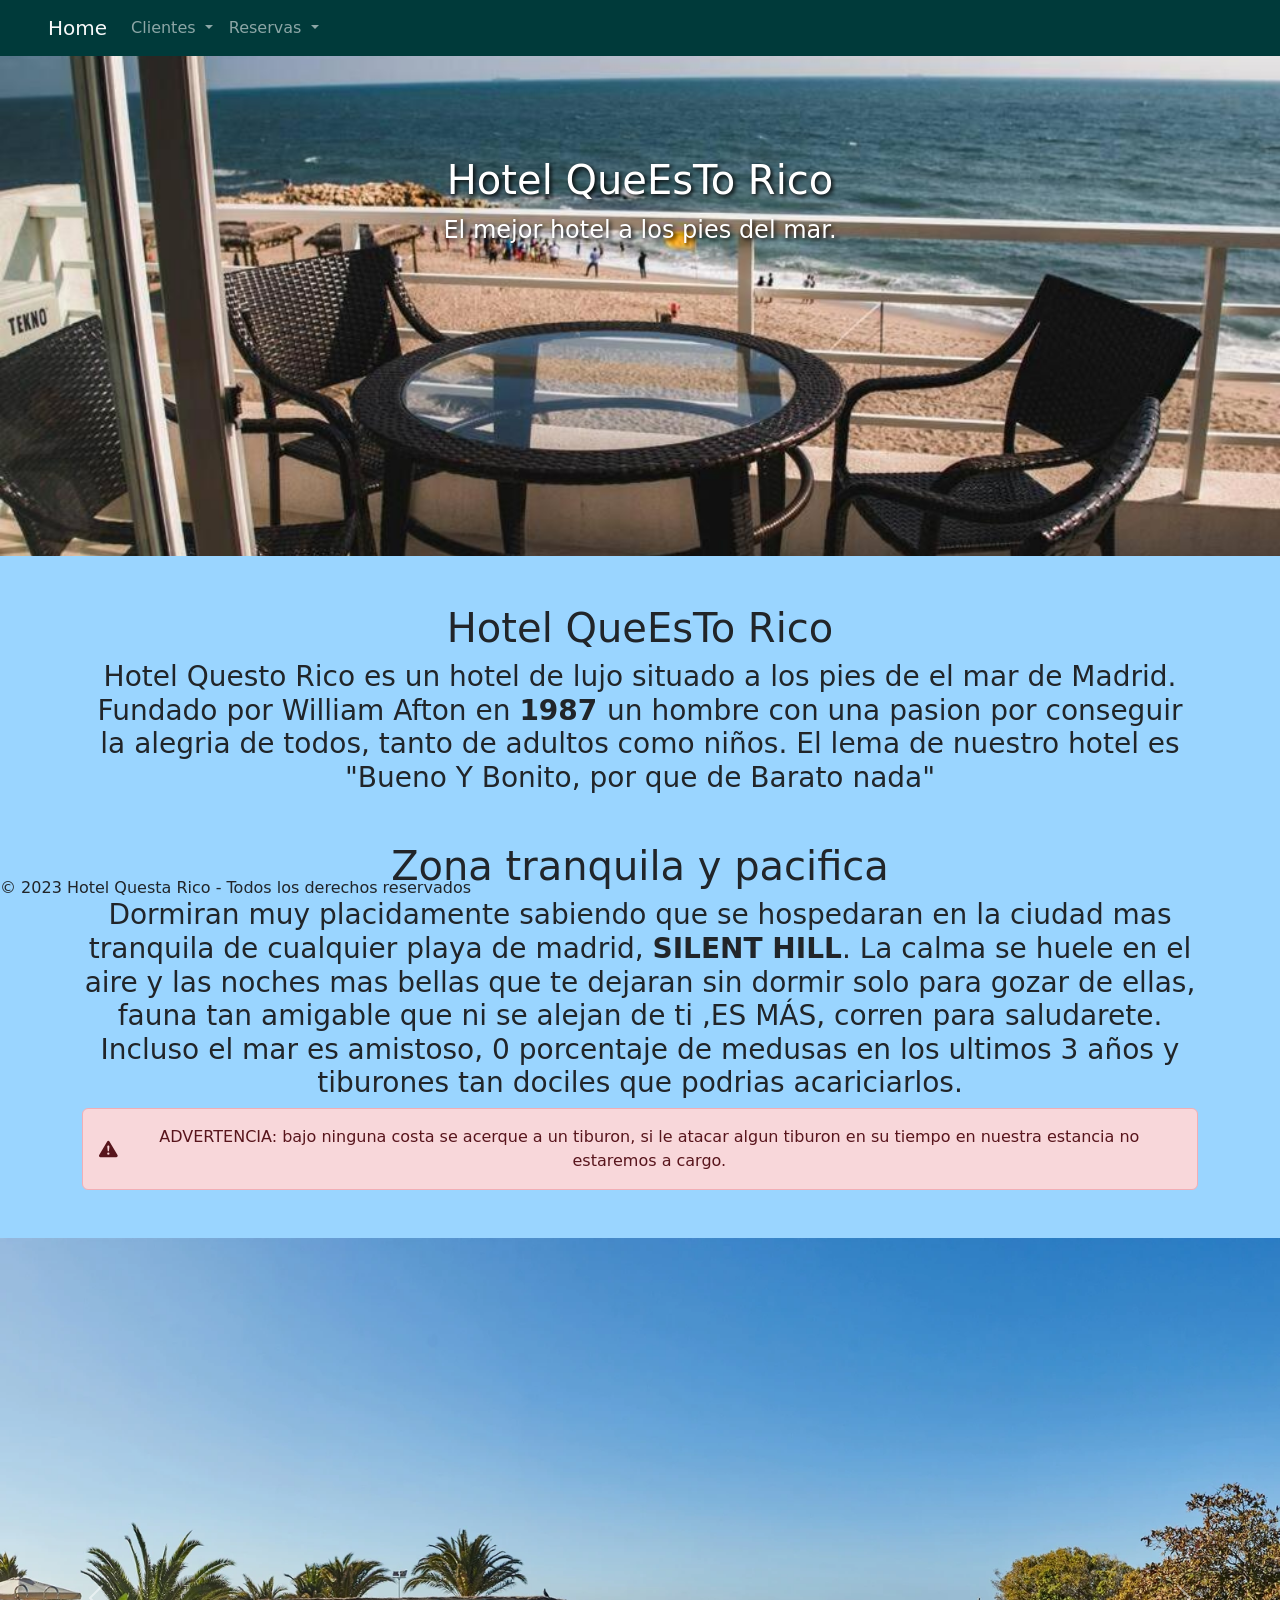
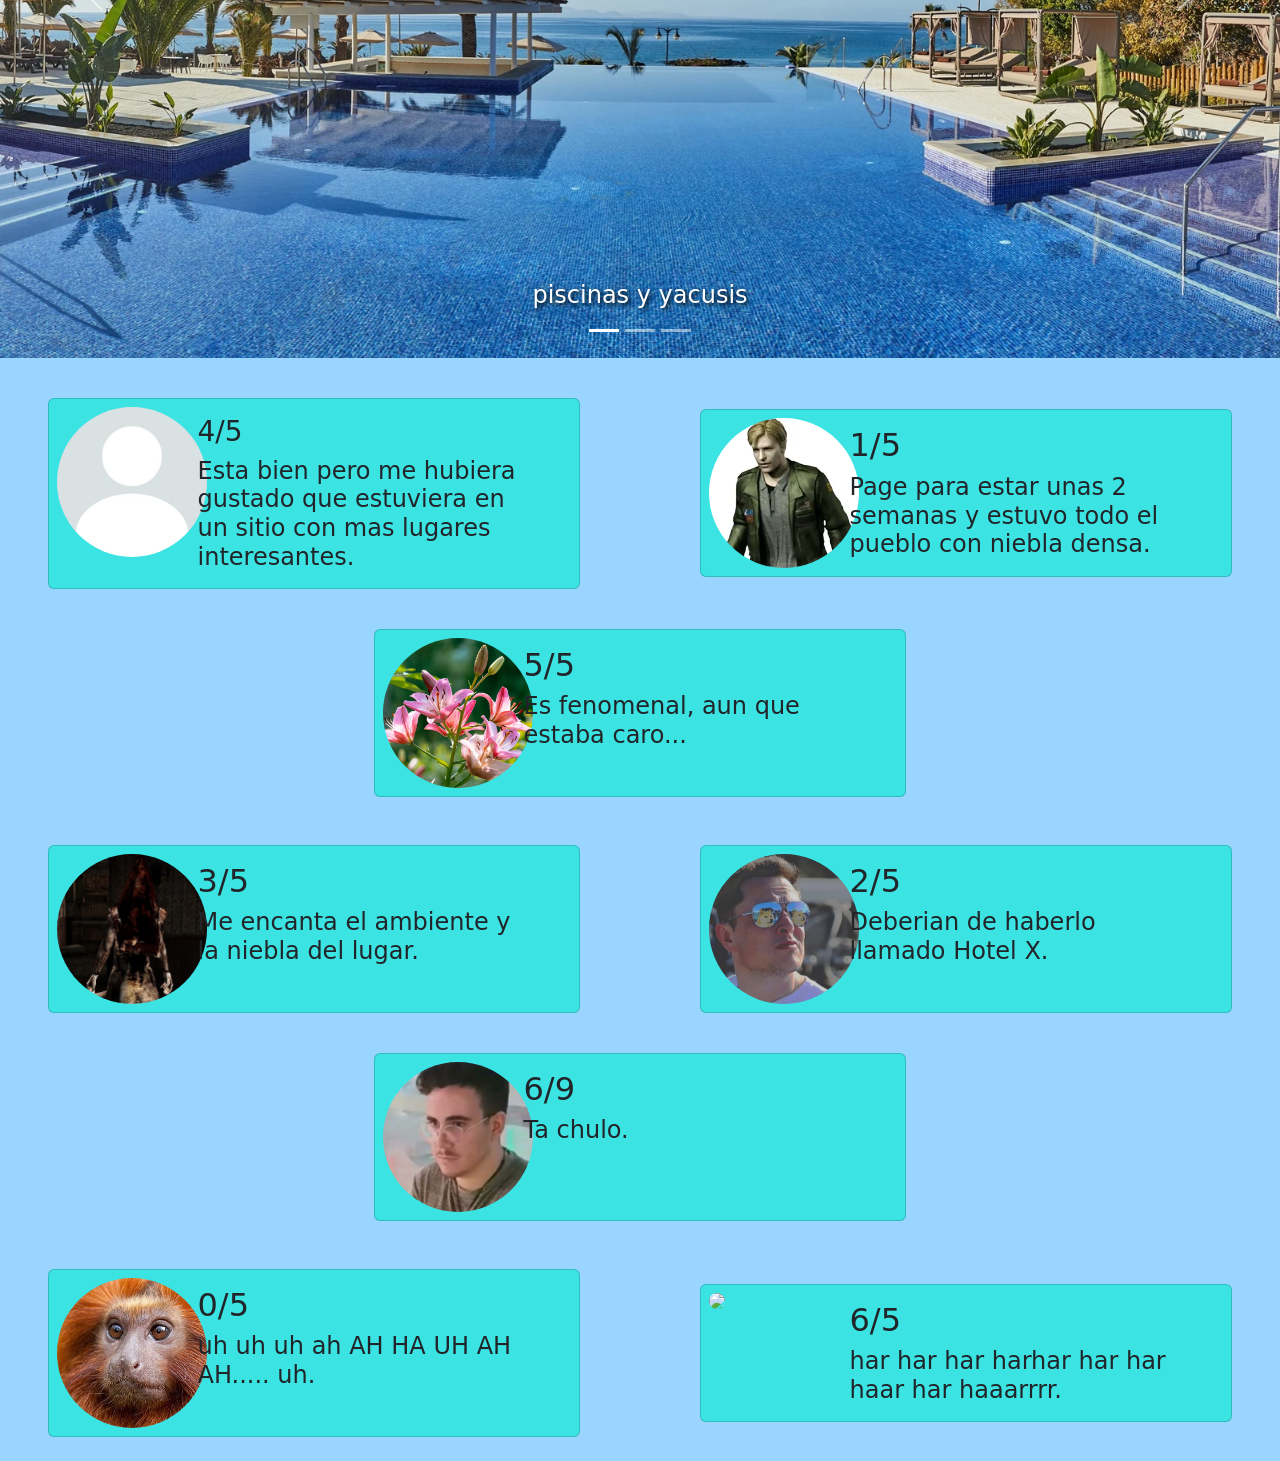
==== www/diw/index.html @ 8e3326f8 "Initial commit" ====
<!DOCTYPE html>
<html>

<head>
	<meta charset="UTF-8">
	<meta name="viewport" content="width=device-width, initial-scale=1.0">
	<link href="https://cdn.jsdelivr.net/npm/bootstrap@5.3.2/dist/css/bootstrap.min.css" rel="stylesheet"
		integrity="sha384-T3c6CoIi6uLrA9TneNEoa7RxnatzjcDSCmG1MXxSR1GAsXEV/Dwwykc2MPK8M2HN" crossorigin="anonymous">
	<link rel="stylesheet" href="https://cdn.jsdelivr.net/npm/bootstrap-icons@1.11.2/font/bootstrap-icons.min.css">

	<link rel="stylesheet" href="https://maxcdn.bootstrapcdn.com/font-awesome/4.7.0/css/font-awesome.min.css">
	<script src="https://cdn.jsdelivr.net/npm/bootstrap@5.3.2/dist/js/bootstrap.bundle.min.js"
		integrity="sha384-C6RzsynM9kWDrMNeT87bh95OGNyZPhcTNXj1NW7RuBCsyN/o0jlpcV8Qyq46cDfL"
		crossorigin="anonymous"></script>
	<title>Hotele Questo Rico</title>
</head>

<body>

	<!-- Barra de navegación -->
	<nav class="navbar navbar-expand-lg sticky-top navbar-dark">
		<div class="container-fluid px-5">
			<a class="navbar-brand text-light" aria-current="page" id="mnuLandPage">Home</a>
			<button class="navbar-toggler text-light" type="button" data-bs-toggle="collapse"
				data-bs-target="#navbarSupportedContent" aria-controls="navbarSupportedContent" aria-expanded="false"
				aria-label="Toggle navigation">
				<span class="navbar-toggler-icon"></span>
			</button>

			<div class="collapse navbar-collapse" id="navbarSupportedContent">
				<ul class="navbar-nav me-auto mb-2 mb-lg-0">
					<li class="nav-item dropdown">
						<a class="nav-link dropdown-toggle" href="#" role="button" data-bs-toggle="dropdown"
							aria-expanded="false">
							Clientes
						</a>
						<ul class="dropdown-menu">
							<li><a class="dropdown-item" href="#" id="mnuFormClient">Crear Cliente</a></li>

							<li>
								<hr class="dropdown-divider">
							</li>

							<li><a class="dropdown-item" href="#" id="mnuListCLients">Lista Clietes</a></li>
							<li><a class="dropdown-item" href="#" id="mnuFindClient">Buscar Cliente por id</a>
							</li>
						</ul>
					</li>
					<li class="nav-item dropdown">
						<a class="nav-link dropdown-toggle" href="#" role="button" data-bs-toggle="dropdown"
							aria-expanded="false">
							Reservas
						</a>
						<ul class="dropdown-menu">
							<li><a class="dropdown-item" href="#" id="mnuFormReservation">Reservar hotel</a></li>
							<li>
								<hr class="dropdown-divider">
							</li>

							<li><a class="dropdown-item" href="#" id="mnuListReservations">Listado de Reservas</a></li>
							<li><a class="dropdown-item" href="#" id="mnuFindReservation">Buscar Reserva por id</a>
							</li>
						</ul>
					</li>
				</ul>
			</div>
		</div>
	</nav>


	<!-- LANDPAGE -->


	<div class="toast-container position-fixed bottom-0 end-0 p-3">
		<div id="liveToast" class="toast" role="alert" aria-live="assertive" aria-atomic="true">
			<div class="toast-header">
				<svg xmlns="http://www.w3.org/2000/svg" width="16" height="16" fill="currentColor"
					class="bi bi-house-gear me-1" viewBox="0 0 16 16">
					<path
						d="M7.293 1.5a1 1 0 0 1 1.414 0L11 3.793V2.5a.5.5 0 0 1 .5-.5h1a.5.5 0 0 1 .5.5v3.293l2.354 2.353a.5.5 0 0 1-.708.708L8 2.207l-5 5V13.5a.5.5 0 0 0 .5.5h4a.5.5 0 0 1 0 1h-4A1.5 1.5 0 0 1 2 13.5V8.207l-.646.647a.5.5 0 1 1-.708-.708z" />
					<path
						d="M11.886 9.46c.18-.613 1.048-.613 1.229 0l.043.148a.64.64 0 0 0 .921.382l.136-.074c.561-.306 1.175.308.87.869l-.075.136a.64.64 0 0 0 .382.92l.149.045c.612.18.612 1.048 0 1.229l-.15.043a.64.64 0 0 0-.38.921l.074.136c.305.561-.309 1.175-.87.87l-.136-.075a.64.64 0 0 0-.92.382l-.045.149c-.18.612-1.048.612-1.229 0l-.043-.15a.64.64 0 0 0-.921-.38l-.136.074c-.561.305-1.175-.309-.87-.87l.075-.136a.64.64 0 0 0-.382-.92l-.148-.044c-.613-.181-.613-1.049 0-1.23l.148-.043a.64.64 0 0 0 .382-.921l-.074-.136c-.306-.561.308-1.175.869-.87l.136.075a.64.64 0 0 0 .92-.382l.045-.148ZM14 12.5a1.5 1.5 0 1 0-3 0 1.5 1.5 0 0 0 3 0" />
				</svg>
				<strong class="me-auto">Mensaje</strong>
				<button type="button" class="btn-close" data-bs-dismiss="toast" aria-label="Close"></button>
			</div>
			<div class="toast-body" id="Notification">
				Your message here
			</div>
		</div>
	</div>

	<div id="landPage" style="display: block;">

		<div id="portrait-bakcground">
			<div class="shadowy-text">
				<h1>Hotel QueEsTo Rico</h1>
				<p>El mejor hotel a los pies del mar.</p>
			</div>

		</div>

		<div class="container mt-5 mb-5 text-center">

			<h1>Hotel QueEsTo Rico</h1>
			<h3>Hotel Questo Rico es un hotel de lujo situado a los pies de el mar de Madrid. Fundado por William Afton
				en
				<strong data-bs-toggle="tooltip"
					data-bs-title="no hay relaciones con ningun evento tragico en ese tiempo">1987
				</strong>
				un hombre con una pasion por conseguir la alegria de todos, tanto de adultos como niños.
				El lema de nuestro hotel es "Bueno Y Bonito, por que de Barato nada"
			</h3>

		</div>
		<div class="container mt-5 mb-5 text-center">

			<h1>Zona tranquila y pacifica</h1>
			<h3>Dormiran muy placidamente sabiendo que se hospedaran en la ciudad mas tranquila de cualquier playa de
				madrid,
				<strong>SILENT HILL</strong>.
				La calma se huele en el aire y las noches mas bellas que te dejaran sin dormir solo para gozar de ellas,
				fauna tan amigable que ni se alejan de ti ,ES MÁS, corren para saludarete. Incluso el mar es amistoso,
				0 porcentaje de medusas en los ultimos 3 años y tiburones tan dociles que podrias acariciarlos.
			</h3>
			<div class="alert alert-danger d-flex align-items-center" role="alert" style="size: 10px;">
				<svg xmlns="http://www.w3.org/2000/svg" width="20" height="20" fill="currentColor"
					class="bi bi-exclamation-triangle-fill mx-auto" viewBox="0 0 16 16">
					<path
						d="M8.982 1.566a1.13 1.13 0 0 0-1.96 0L.165 13.233c-.457.778.091 1.767.98 1.767h13.713c.889 0 1.438-.99.98-1.767L8.982 1.566zM8 5c.535 0 .954.462.9.995l-.35 3.507a.552.552 0 0 1-1.1 0L7.1 5.995A.905.905 0 0 1 8 5m.002 6a1 1 0 1 1 0 2 1 1 0 0 1 0-2" />
				</svg>
				<div class="mx-auto">
					ADVERTENCIA: bajo ninguna costa se acerque a un tiburon, si le atacar algun tiburon en su tiempo en
					nuestra
					estancia
					no estaremos a cargo.
				</div>
			</div>
		</div>


		<div id="carouselid" class="carousel slide carousel-fade my-3">
			<div class="carousel-indicators">
				<button type="button" data-bs-target="#carouselid" data-bs-slide-to="0" class="active"
					aria-current="true" aria-label="Slide 1"></button>
				<button type="button" data-bs-target="#carouselid" data-bs-slide-to="1" aria-label="Slide 2"></button>
				<button type="button" data-bs-target="#carouselid" data-bs-slide-to="2" aria-label="Slide 3"></button>
			</div>
			<div class="carousel-inner">
				<div class="carousel-item active">
					<img src="css/piscina.jpg" class="d-block w-100 h-100 ">
					<div class="carousel-caption d-none d-md-block">
						<h3 class="shadowy-text">piscinas y yacusis</h3>
					</div>
				</div>
				<div class="carousel-item">
					<img src="css/zona_infantil.jpg" class="d-block w-100 h-100 ">
					<div class="carousel-caption d-none d-md-block">
						<h3 class="shadowy-text">Zona de juegos para niños</h3>
					</div>
				</div>
				<div class="carousel-item">
					<img src="css/spa.jpg" class="d-block w-100 h-100">
					<div class="carousel-caption d-none d-md-block">
						<h3 class="shadowy-text">Spa y masaje inlcuido</h3>
					</div>
				</div>
			</div>
			<button class="carousel-control-prev" type="button" data-bs-target="#carouselid" data-bs-slide="prev">
				<span class="carousel-control-prev-icon" aria-hidden="true"></span>
				<span class="visually-hidden">Previous</span>
			</button>
			<button class="carousel-control-next" type="button" data-bs-target="#carouselid" data-bs-slide="next">
				<span class="carousel-control-next-icon" aria-hidden="true"></span>
				<span class="visually-hidden">Next</span>
			</button>
		</div>


		<div class="row row-cols-1 row-cols-md-2 g-4 my-2 d-flex align-items-center justify-content-center">
			<div class="col">
				<div class="card mb-3 mx-5" style="max-width: 800px;">
					<div class="row g-0">
						<div class="col-md-3">
							<img src="css/pfp/pfp_sin_foto.jpg" class=" mx-2 my-2">
						</div>
						<div class="col-md-8">
							<div class="card-body">
								<h3 class="card-title">4/5</h3>
								<h4 class="card-text">Esta bien pero me hubiera gustado que estuviera en un sitio con
									mas lugares
									interesantes.</h4>
							</div>
						</div>
					</div>
				</div>
			</div>
			<div class="col">
				<div class="card mb-3 mx-5" style="max-width: 800px;">
					<div class="row g-0">
						<div class="col-md-3">
							<img src="css/pfp/pfp_james.jpg" class=" mx-2 my-2"><!-- imagen del prota de silent hill -->
						</div>
						<div class="col-md-8">
							<div class="card-body">
								<h2 class="card-title">1/5</h2>
								<h4 class="card-text">Page para estar unas 2 semanas y estuvo todo el pueblo con niebla
									densa.</h4>
							</div>
						</div>
					</div>
				</div>
			</div>
			<div class="col">
				<div class="card mb-3 mx-5" style="max-width: 800px;">
					<div class="row g-0">
						<div class="col-md-3">
							<img src="css/pfp/pfp_flor.jpg" class=" mx-2 my-2"><!--foto de unas flores-->
						</div>
						<div class="col-md-8">
							<div class="card-body">
								<h2 class="card-title">5/5</h2>
								<h4 class="card-text">Es fenomenal, aun que estaba caro...</h4>
							</div>
						</div>
					</div>
				</div>
			</div>
		</div>

		<div class="row row-cols-1 row-cols-md-2 g-4 my-2 d-flex align-items-center justify-content-center">
			<div class="col">
				<div class="card mb-3 mx-5" style="max-width: 800px;">
					<div class="row g-0">
						<div class="col-md-3">
							<img src="css/pfp/pfp_piramid.jpg" class=" mx-2 my-2"><!--piramid head-->
						</div>
						<div class="col-md-8">
							<div class="card-body">
								<h2 class="card-title">3/5</h2>
								<h4 class="card-text">Me encanta el ambiente y la niebla del lugar.</h4>
							</div>
						</div>
					</div>
				</div>
			</div>
			<div class="col">
				<div class="card mb-3 mx-5" style="max-width: 800px;">
					<div class="row g-0">
						<div class="col-md-3">
							<img src="css/pfp/pfp_elon.jpg"
								class=" mx-2 my-2"><!-- elon musk diciendo que tendria que llamarse hotel X -->
						</div>
						<div class="col-md-8">
							<div class="card-body">
								<h2 class="card-title">2/5</h2>
								<h4 class="card-text">Deberian de haberlo llamado Hotel X.</h4>
							</div>
						</div>
					</div>
				</div>
			</div>
			<div class="col">
				<div class="card mb-3 mx-5" style="max-width: 800px;">
					<div class="row g-0">
						<div class="col-md-3">
							<img src="css/pfp/pfp_soyYo.png" class=" mx-2 my-2"><!--soy yo :D-->
						</div>
						<div class="col-md-8">
							<div class="card-body">
								<h2 class="card-title">6/9</h2>
								<h4 class="card-text">Ta chulo.</h4>
							</div>
						</div>
					</div>
				</div>
			</div>
		</div>
		<div class="row row-cols-1 row-cols-md-2 g-4 my-2 d-flex align-items-center justify-content-center">
			<div class="col">
				<div class="card mb-3 mx-5" style="max-width: 800px;">
					<div class="row g-0">
						<div class="col-md-3">
							<img src="css/pfp/pfp_mono.jpg"
								class=" mx-2 my-2"><!--poner al mono y que puntue sobre platanos-->
						</div>
						<div class="col-md-8">
							<div class="card-body">
								<h2 class="card-title">0/5</h2>
								<h4 class="card-text">uh uh uh ah AH HA UH AH AH..... uh.</h4>
							</div>
						</div>
					</div>
				</div>
			</div>
			<div class="col">
				<div class="card mb-3 mx-5" style="max-width: 800px;">
					<div class="row g-0">
						<div class="col-md-3">
							<img src="css/pfp/pfp_fnaf.png" class=" mx-2 my-2"><!--freddy diciendo har har harhar-->
						</div>
						<div class="col-md-8">
							<div class="card-body">
								<h2 class="card-title">6/5</h2>
								<h4 class="card-text">har har har harhar har har haar har haaarrrr.</h4>
							</div>
						</div>
					</div>
				</div>
			</div>
		</div>
	</div>

	<!-- FORMULARIO DE CLIENTE -->
	<form class="form-horizontal mx-5 mt-5 p-2" name="frmNewClient" id="frmNewClient" style="display: none;">
		<fieldset>
			<legend>Alta de cliente</legend>

			<div class="form-group">
				<label for="txtClientName">Nombre Cliente</label>
				<input id="txtClientName" name="txtClientName" type="text" class="form-control">
			</div>
			<div class="form-group">
				<label for="txtAddress">Address</label>
				<input id="txtAddress" name="txtAddress" type="text" class="form-control">
			</div>
			<div class="form-group">
				<label for="txtPhone">Telefono</label>
				<div class="input-group">
					<div class="input-group-prepend">
						<div class="input-group-text">+34</div>
					</div>
					<input id="txtPhone" name="txtPhone" type="text" class="form-control">
				</div>
			</div>
			<div class="form-group">
				<label for="txtGmail">Correo Electronico</label>
				<div class="input-group">
					<input id="txtGmail" name="txtGmail" placeholder="correoelectronico" type="text"
						class="form-control">
					<div class="input-group-append">
						<div class="input-group-text">@gmail.com</div>
					</div>
				</div>
			</div>
			<div class="form-group">
				<input name="btnAddClient" id="btnAddClient" type="button" class="btn btn-success" value="Aceptar" />
			</div>
			</fieldset>
	</form>


	<!-- FORMULARIO DE RESERVA -->
	<form class="form-horizontal  mx-5 mt-5 p-2" name="frmNewReservation" id="frmNewReservation" style="display: none;">
		<fieldset>
			<legend>Alta de Reseva</legend>

			<div class="form-group">
				<label for="txtClientId">ID Cliente</label>
				<div class="input-group">
					<div class="input-group-prepend">
						<div class="input-group-text">
							<i class="fa fa-address-card"></i>
						</div>
					</div>
					<input id="txtClientId" name="txtClientId" type="text" required="required" class="form-control">
				</div>
			</div>
			<div class="form-group">
				<label for="txtCheckIn">Check In</label>
				<div class="input-group">
					<div class="input-group-prepend">
						<div class="input-group-text">
							<i class="fa fa-calendar-plus-o"></i>
						</div>
					</div>
					<input id="txtCheckIn" name="txtCheckIn" type="date" class="form-control">
				</div>
			</div>
			<div class="form-group">
				<label for="txtCheckOut">Check Out</label>
				<div class="input-group">
					<div class="input-group-prepend">
						<div class="input-group-text">
							<i class="fa fa-calendar-minus-o"></i>
						</div>
					</div>
					<input id="txtCheckOut" name="txtCheckOut" type="date" class="form-control">
				</div>
			</div>
			<div class="form-group">
				<label for="txtRoomNmb">Room Nº</label>
				<input id="txtRoomNmb" name="txtRoomNmb" type="text" class="form-control">
			</div>
			<div class="form-group">
				<input name="btnMakeReservation" id="btnMakeReservation" type="button" class="btn btn-success"
					value="Aceptar" />
			</div>
			</fieldset>
	</form>


	<!-- FORMULARIO EDITAR CLIENTE -->
	<form class="form-horizontal mx-5 mt-5 p-2" name="frmEditClient" id="frmEditClient" style="display: none;">
		<fieldset>
			<legend>Modificar cliente</legend>

			<div class="form-group">
				<label for="txtClientId">ID Cliente</label>
				<input disabled id="txtClientId" name="txtClientId" type="text" class="form-control">
			</div>
			<div class="form-group">
				<label for="txtClientName">Nombre Cliente</label>
				<input id="txtClientName" name="txtClientName" type="text" class="form-control">
			</div>
			<div class="form-group">
				<label for="txtAddress">Address</label>
				<input id="txtAddress" name="txtAddress" type="text" class="form-control">
			</div>
			<div class="form-group">
				<label for="txtPhone">Telefono</label>
				<div class="input-group">
					<div class="input-group-prepend">
						<div class="input-group-text">+34</div>
					</div>
					<input id="txtPhone" name="txtPhone" type="text" class="form-control">
				</div>
			</div>
			<div class="form-group">
				<label for="txtGmail">Correo Electronico</label>
				<div class="input-group">
					<input id="txtGmail" name="txtGmail" placeholder="correoelectronico" type="text"
						class="form-control">
					<div class="input-group-append">
						<div class="input-group-text">@gmail.com</div>
					</div>
				</div>
			</div>
			<div class="form-group">
				<input name="btnEditClient" id="btnEditClient" type="button" class="btn btn-success" value="Aceptar" />
			</div>
		</fieldset>
	</form>

	<!-- FORMULARIO EDITAR RESERVA -->
	<form class="form-horizontal  mx-5 mt-5 p-2" name="frmEditReservation" id="frmEditReservation"
		style="display: none;">
		<fieldset>
			<legend>Modificar Reseva</legend>
			
			<div class="form-group">
				<label for="txtReservationId">Id Reserva</label>
				<input disabled id="txtReservationId" name="txtReservationId" type="text" class="form-control">
			</div>
			<div class="form-group">
				<label for="txtClientId">ID Cliente</label>
				<div class="input-group">
					<div class="input-group-prepend">
						<div class="input-group-text">
							<i class="fa fa-address-card"></i>
						</div>
					</div>
					<input id="txtClientId" name="txtClientId" type="text" required="required" class="form-control">
				</div>
			</div>
			<div class="form-group">
				<label for="txtCheckIn">Check In</label>
				<div class="input-group">
					<div class="input-group-prepend">
						<div class="input-group-text">
							<i class="fa fa-calendar-plus-o"></i>
						</div>
					</div>
					<input id="txtCheckIn" name="txtCheckIn" type="date" class="form-control">
				</div>
			</div>
			<div class="form-group">
				<label for="txtCheckOut">Check Out</label>
				<div class="input-group">
					<div class="input-group-prepend">
						<div class="input-group-text">
							<i class="fa fa-calendar-minus-o"></i>
						</div>
					</div>
					<input id="txtCheckOut" name="txtCheckOut" type="date" class="form-control">
				</div>
			</div>
			<div class="form-group">
				<label for="txtRoomNmb">Room Nº</label>
				<input id="txtRoomNmb" name="txtRoomNmb" type="text" class="form-control">
			</div>
			<div class="form-group">
				<input name="btnEditReservation" id="btnEditReservation" type="button" class="btn btn-success"
					value="Aceptar" />
			</div>
		</fieldset>
	</form>

	
	<!-- FORMULARIO BUSCAR RESERVA POR ID -->
	<form class="form-horizontal  mx-5 mt-5 p-2" name="frmFindReservation" id="frmFindReservation"
		style="display: none;">
		<fieldset>
			<legend>Modificar Reseva</legend>
			<div class="form-group">
				<label for="txtReservationId">Id Reserva</label>
				<input id="txtReservationId" name="txtReservationId" type="text" class="form-control">
			</div>
			<div class="form-group">
				<input name="btnFindReservation" id="btnFindReservation" type="button" class="btn btn-success"
					value="Aceptar" />
			</div>
		</fieldset>
	</form>

	<!-- LISTADO DE DATOS -->
	<div id="dataList" class="container-fluid mt-5" style="display: none;">
	</div>

	<footer class="fixed-bottom">
		&copy; 2023 Hotel Questa Rico - Todos los derechos reservados
	</footer>

	<!--ENLACE A LOS ARCHIVOS JS/CSS-->
	<link rel="stylesheet" href="css/Css.css">
	<script type="text/javascript" src="js/ajax.js"></script>
	<script type="text/javascript" src="js/objeto.js"></script>
	<script type="text/javascript" src="js/codigo.js"></script>
</body>

</html>
---- www/diw/css/Css.css ----
#myCarousel {
  width: 75%;
}

#contenedor {
  display: flex;
  justify-content: center;
  align-items: center;
  height: 100vh;
  /* Ajusta la altura según tus necesidades */
}

#portrait-bakcground {
  background-image: url("./portada.jpg");
  background-size: cover;
  background-position: center;
  height: 500px;
  /* Altura de la sección con la imagen de fondo */
  color: #fff;
  /* Color del texto */
  text-align: center;
  padding: 100px 20px;
}

.input-group-text{
  height: 37.6px;
}
form > *{
  margin-top: 2%;
  margin-left: 10%;
  margin-right: 10%;
}
.shadowy-text{

  font-size: 24px;
  color: #fff;
  /* Color del texto */
  text-shadow: 2px 2px 4px rgba(0, 0, 0, 1.5);
  /* Desplazamiento X, Desplazamiento Y, Desenfoque, Color del sombreado */

}
.card{
  max-width: 500px;
}

.card img{
  border-radius: 50%;
  max-width: 150px;
  max-height: 150px;
}
#carouselid img{
  height: 900px;
}

#mapa {
  padding-top: 10%;
  z-index: 0;
  height: 20%;
}

#opiniones {
  margin-top: 5%;
}

:root {
  --bs-primary: #008585;
  --bs-secondary: #3be3e3;
  --bs-light: #9ad5ff;
  --bs-dark: #003a3a;
}

.toast > *{
  background-color: var(--bs-secondary);
}
.row{
  max-width: 1500px;
}

.navbar-dark {
  background-color: var(--bs-dark) !important;
}

body {
  background-color: var(--bs-light);
}

.card {
  background-color: var(--bs-secondary);

}
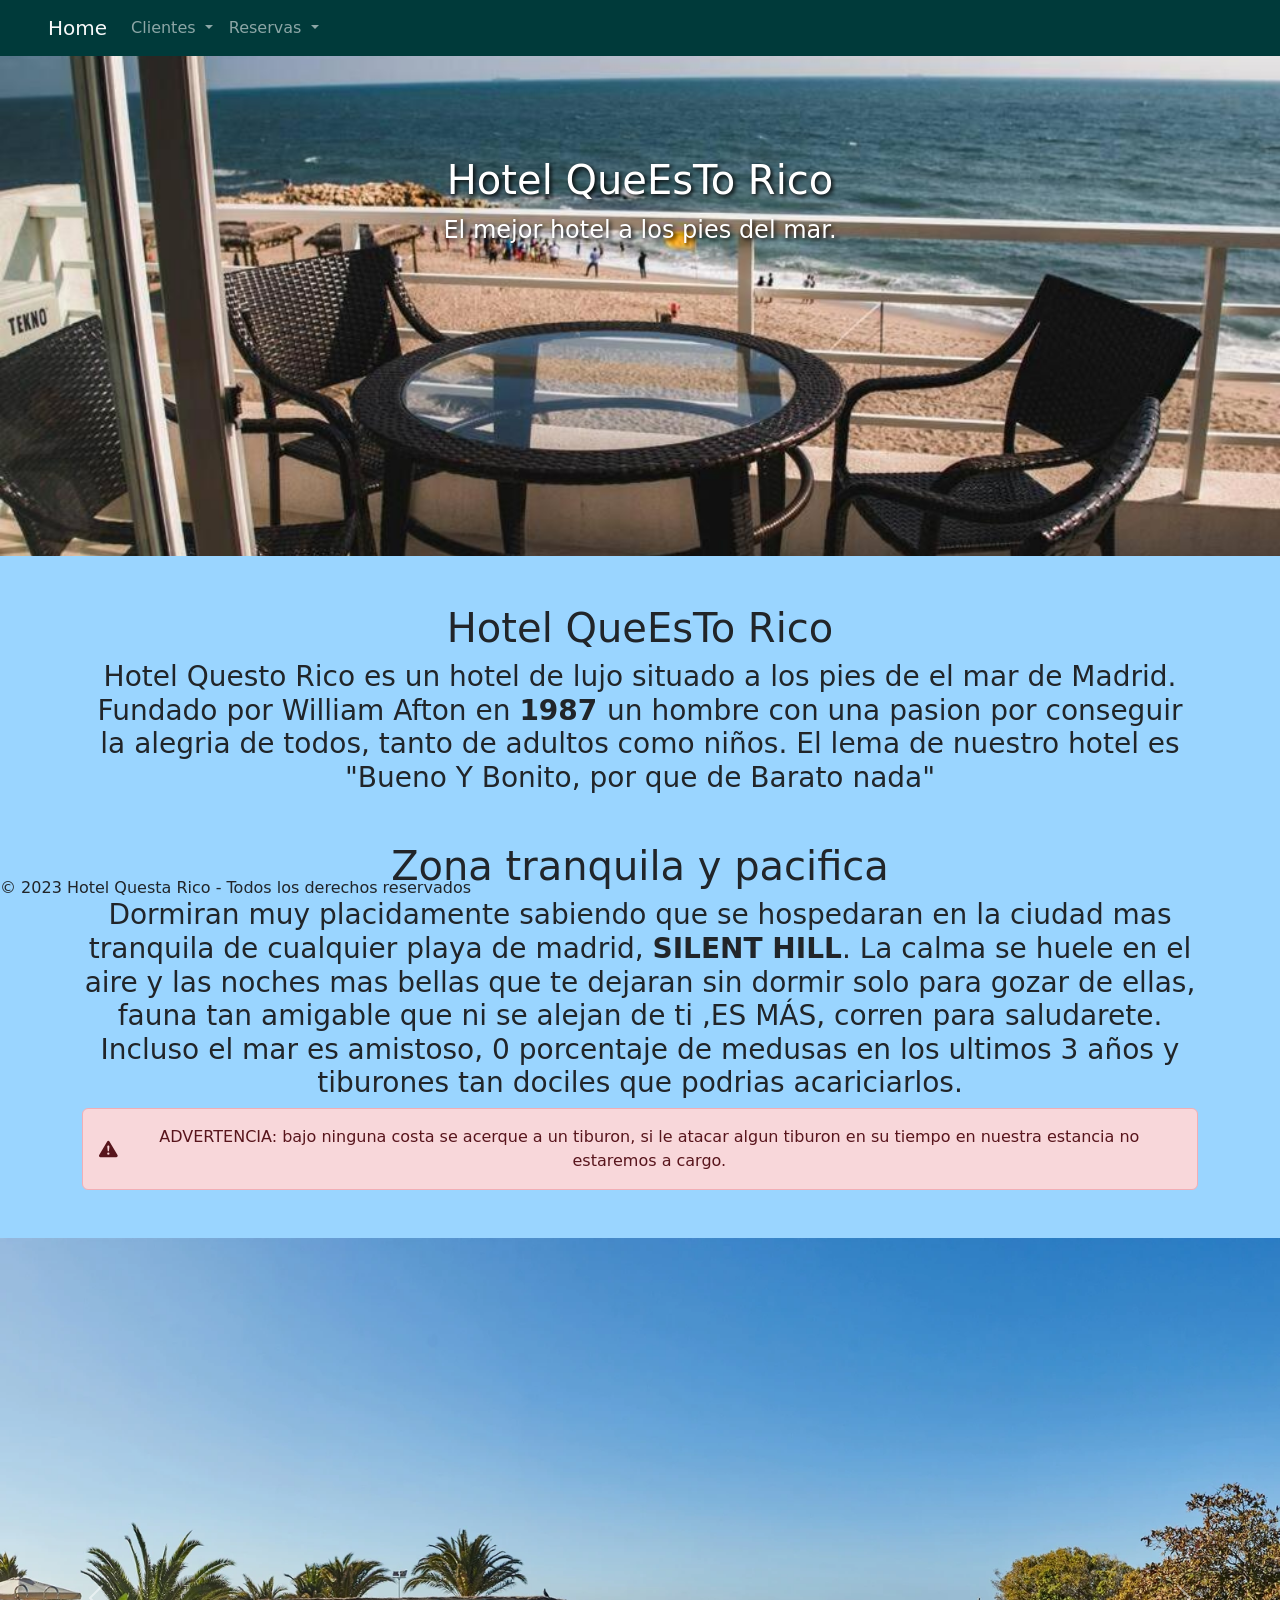
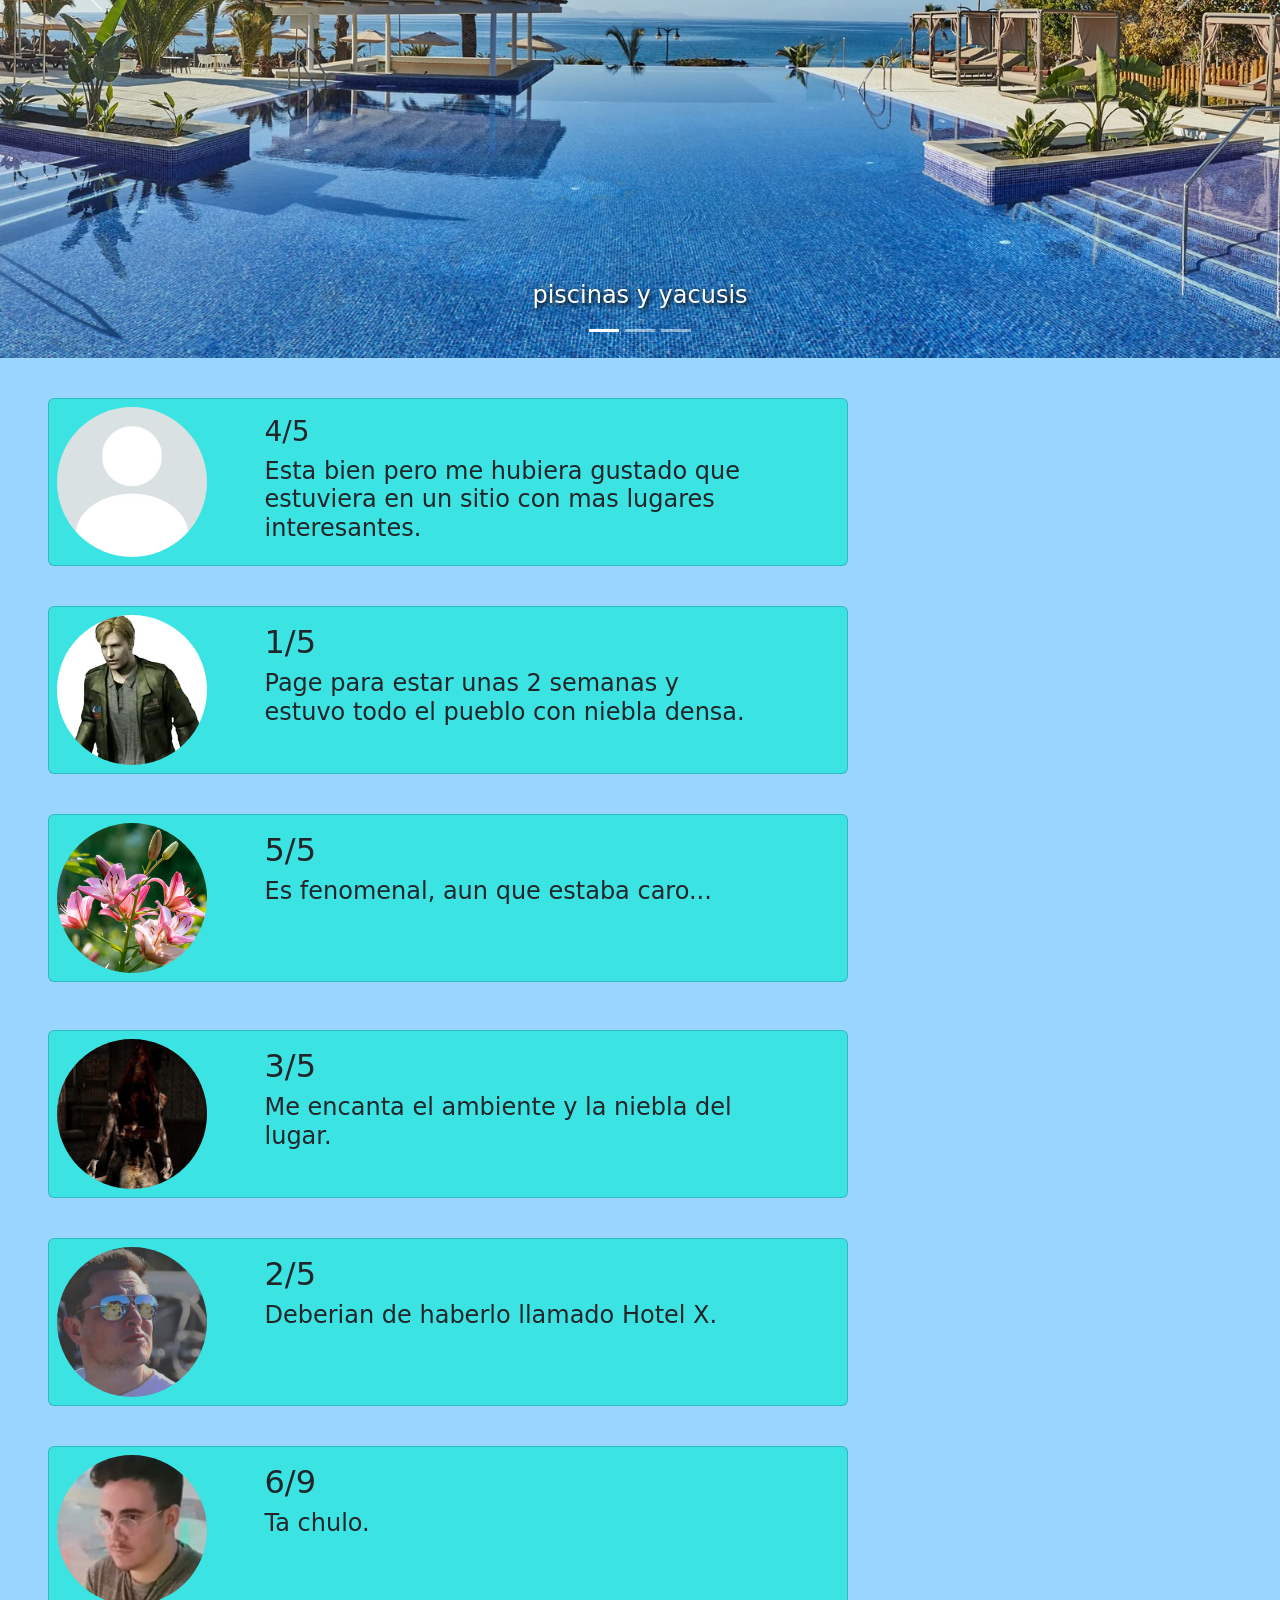
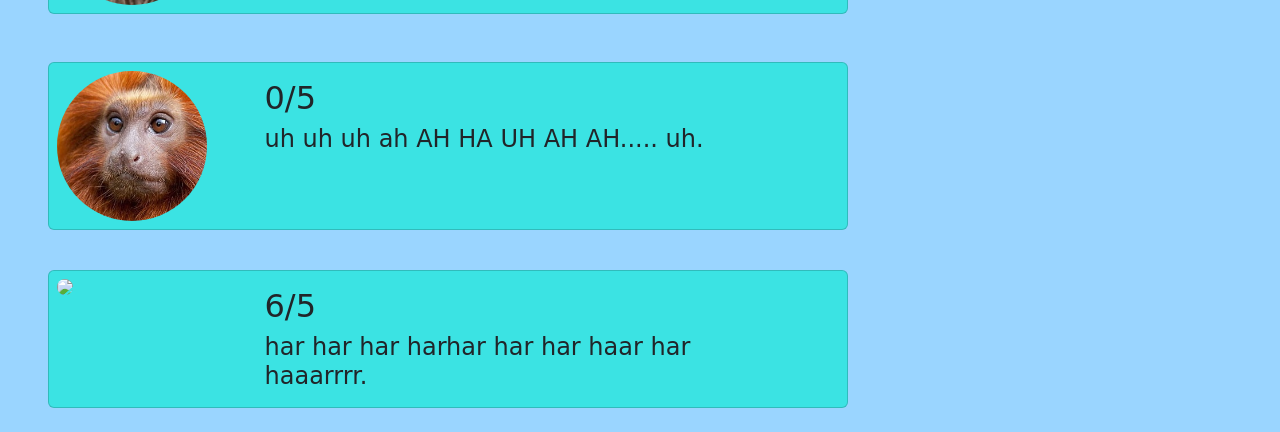
==== commit 6cc6287c: "editando datos" ====
--- a/www/diw/index.html
+++ b/www/diw/index.html
@@ -52,7 +52,7 @@
 							Reservas
 						</a>
 						<ul class="dropdown-menu">
-							<li><a class="dropdown-item" href="#" id="mnuFormReservation">Reservar hotel</a></li>
+							<li><a class="dropdown-item" href="#" id="mnuFormReservation">Reservar Habitacion</a></li>
 							<li>
 								<hr class="dropdown-divider">
 							</li>
@@ -177,14 +177,14 @@
 		</div>
 
 
-		<div class="row row-cols-1 row-cols-md-2 g-4 my-2 d-flex align-items-center justify-content-center">
-			<div class="col">
-				<div class="card mb-3 mx-5" style="max-width: 800px;">
-					<div class="row g-0">
-						<div class="col-md-3">
+		<div class="row row-cols-1 row-cols-xxl-2 g-4 my-2 d-flex align-items-center justify-content-center">
+			<div class="col">
+				<div class="card mb-3 mx-5" style="max-width: 800px;">
+					<div class="row g-0">
+						<div class="col-sm-3">
 							<img src="css/pfp/pfp_sin_foto.jpg" class=" mx-2 my-2">
 						</div>
-						<div class="col-md-8">
+						<div class="col-sm-8">
 							<div class="card-body">
 								<h3 class="card-title">4/5</h3>
 								<h4 class="card-text">Esta bien pero me hubiera gustado que estuviera en un sitio con
@@ -198,10 +198,10 @@
 			<div class="col">
 				<div class="card mb-3 mx-5" style="max-width: 800px;">
 					<div class="row g-0">
-						<div class="col-md-3">
+						<div class="col-sm-3">
 							<img src="css/pfp/pfp_james.jpg" class=" mx-2 my-2"><!-- imagen del prota de silent hill -->
 						</div>
-						<div class="col-md-8">
+						<div class="col-sm-8">
 							<div class="card-body">
 								<h2 class="card-title">1/5</h2>
 								<h4 class="card-text">Page para estar unas 2 semanas y estuvo todo el pueblo con niebla
@@ -214,10 +214,10 @@
 			<div class="col">
 				<div class="card mb-3 mx-5" style="max-width: 800px;">
 					<div class="row g-0">
-						<div class="col-md-3">
+						<div class="col-sm-3">
 							<img src="css/pfp/pfp_flor.jpg" class=" mx-2 my-2"><!--foto de unas flores-->
 						</div>
-						<div class="col-md-8">
+						<div class="col-sm-8">
 							<div class="card-body">
 								<h2 class="card-title">5/5</h2>
 								<h4 class="card-text">Es fenomenal, aun que estaba caro...</h4>
@@ -228,14 +228,14 @@
 			</div>
 		</div>
 
-		<div class="row row-cols-1 row-cols-md-2 g-4 my-2 d-flex align-items-center justify-content-center">
-			<div class="col">
-				<div class="card mb-3 mx-5" style="max-width: 800px;">
-					<div class="row g-0">
-						<div class="col-md-3">
+		<div class="row row-cols-1 row-cols-xxl-2 g-4 my-2 d-flex align-items-center justify-content-center">
+			<div class="col">
+				<div class="card mb-3 mx-5" style="max-width: 800px;">
+					<div class="row g-0">
+						<div class="col-sm-3">
 							<img src="css/pfp/pfp_piramid.jpg" class=" mx-2 my-2"><!--piramid head-->
 						</div>
-						<div class="col-md-8">
+						<div class="col-sm-8">
 							<div class="card-body">
 								<h2 class="card-title">3/5</h2>
 								<h4 class="card-text">Me encanta el ambiente y la niebla del lugar.</h4>
@@ -247,11 +247,11 @@
 			<div class="col">
 				<div class="card mb-3 mx-5" style="max-width: 800px;">
 					<div class="row g-0">
-						<div class="col-md-3">
+						<div class="col-sm-3">
 							<img src="css/pfp/pfp_elon.jpg"
 								class=" mx-2 my-2"><!-- elon musk diciendo que tendria que llamarse hotel X -->
 						</div>
-						<div class="col-md-8">
+						<div class="col-sm-8">
 							<div class="card-body">
 								<h2 class="card-title">2/5</h2>
 								<h4 class="card-text">Deberian de haberlo llamado Hotel X.</h4>
@@ -263,10 +263,10 @@
 			<div class="col">
 				<div class="card mb-3 mx-5" style="max-width: 800px;">
 					<div class="row g-0">
-						<div class="col-md-3">
+						<div class="col-sm-3">
 							<img src="css/pfp/pfp_soyYo.png" class=" mx-2 my-2"><!--soy yo :D-->
 						</div>
-						<div class="col-md-8">
+						<div class="col-sm-8">
 							<div class="card-body">
 								<h2 class="card-title">6/9</h2>
 								<h4 class="card-text">Ta chulo.</h4>
@@ -276,15 +276,15 @@
 				</div>
 			</div>
 		</div>
-		<div class="row row-cols-1 row-cols-md-2 g-4 my-2 d-flex align-items-center justify-content-center">
-			<div class="col">
-				<div class="card mb-3 mx-5" style="max-width: 800px;">
-					<div class="row g-0">
-						<div class="col-md-3">
+		<div class="row row-cols-1 row-cols-xxl-2 g-4 my-2 d-flex align-items-center justify-content-center">
+			<div class="col">
+				<div class="card mb-3 mx-5" style="max-width: 800px;">
+					<div class="row g-0">
+						<div class="col-sm-3">
 							<img src="css/pfp/pfp_mono.jpg"
 								class=" mx-2 my-2"><!--poner al mono y que puntue sobre platanos-->
 						</div>
-						<div class="col-md-8">
+						<div class="col-sm-8">
 							<div class="card-body">
 								<h2 class="card-title">0/5</h2>
 								<h4 class="card-text">uh uh uh ah AH HA UH AH AH..... uh.</h4>
@@ -296,10 +296,10 @@
 			<div class="col">
 				<div class="card mb-3 mx-5" style="max-width: 800px;">
 					<div class="row g-0">
-						<div class="col-md-3">
+						<div class="col-sm-3">
 							<img src="css/pfp/pfp_fnaf.png" class=" mx-2 my-2"><!--freddy diciendo har har harhar-->
 						</div>
-						<div class="col-md-8">
+						<div class="col-sm-8">
 							<div class="card-body">
 								<h2 class="card-title">6/5</h2>
 								<h4 class="card-text">har har har harhar har har haar har haaarrrr.</h4>
@@ -336,11 +336,8 @@
 			<div class="form-group">
 				<label for="txtGmail">Correo Electronico</label>
 				<div class="input-group">
-					<input id="txtGmail" name="txtGmail" placeholder="correoelectronico" type="text"
+					<input id="txtGmail" name="txtGmail" placeholder="correoelectronico@gmail.com" type="text"
 						class="form-control">
-					<div class="input-group-append">
-						<div class="input-group-text">@gmail.com</div>
-					</div>
 				</div>
 			</div>
 			<div class="form-group">
@@ -496,12 +493,27 @@
 		</fieldset>
 	</form>
 
+	<!-- FORMULARIO BUSCAR CLIENTE POR ID -->
+	<form class="form-horizontal  mx-5 mt-5 p-2" name="frmFindClient" id="frmFindClient"
+		style="display: none;">
+		<fieldset>
+			<legend>Buscar Cliente por ID</legend>
+			<div class="form-group">
+				<label for="txtClientId">Id Client</label>
+				<input id="txtClientId" name="txtClientId" type="text" class="form-control">
+			</div>
+			<div class="form-group">
+				<input name="btnFindClient" id="btnFindClient" type="button" class="btn btn-success"
+					value="Aceptar" />
+			</div>
+		</fieldset>
+	</form>
 	
 	<!-- FORMULARIO BUSCAR RESERVA POR ID -->
 	<form class="form-horizontal  mx-5 mt-5 p-2" name="frmFindReservation" id="frmFindReservation"
 		style="display: none;">
 		<fieldset>
-			<legend>Modificar Reseva</legend>
+			<legend>Buscar Reserva por Id</legend>
 			<div class="form-group">
 				<label for="txtReservationId">Id Reserva</label>
 				<input id="txtReservationId" name="txtReservationId" type="text" class="form-control">
